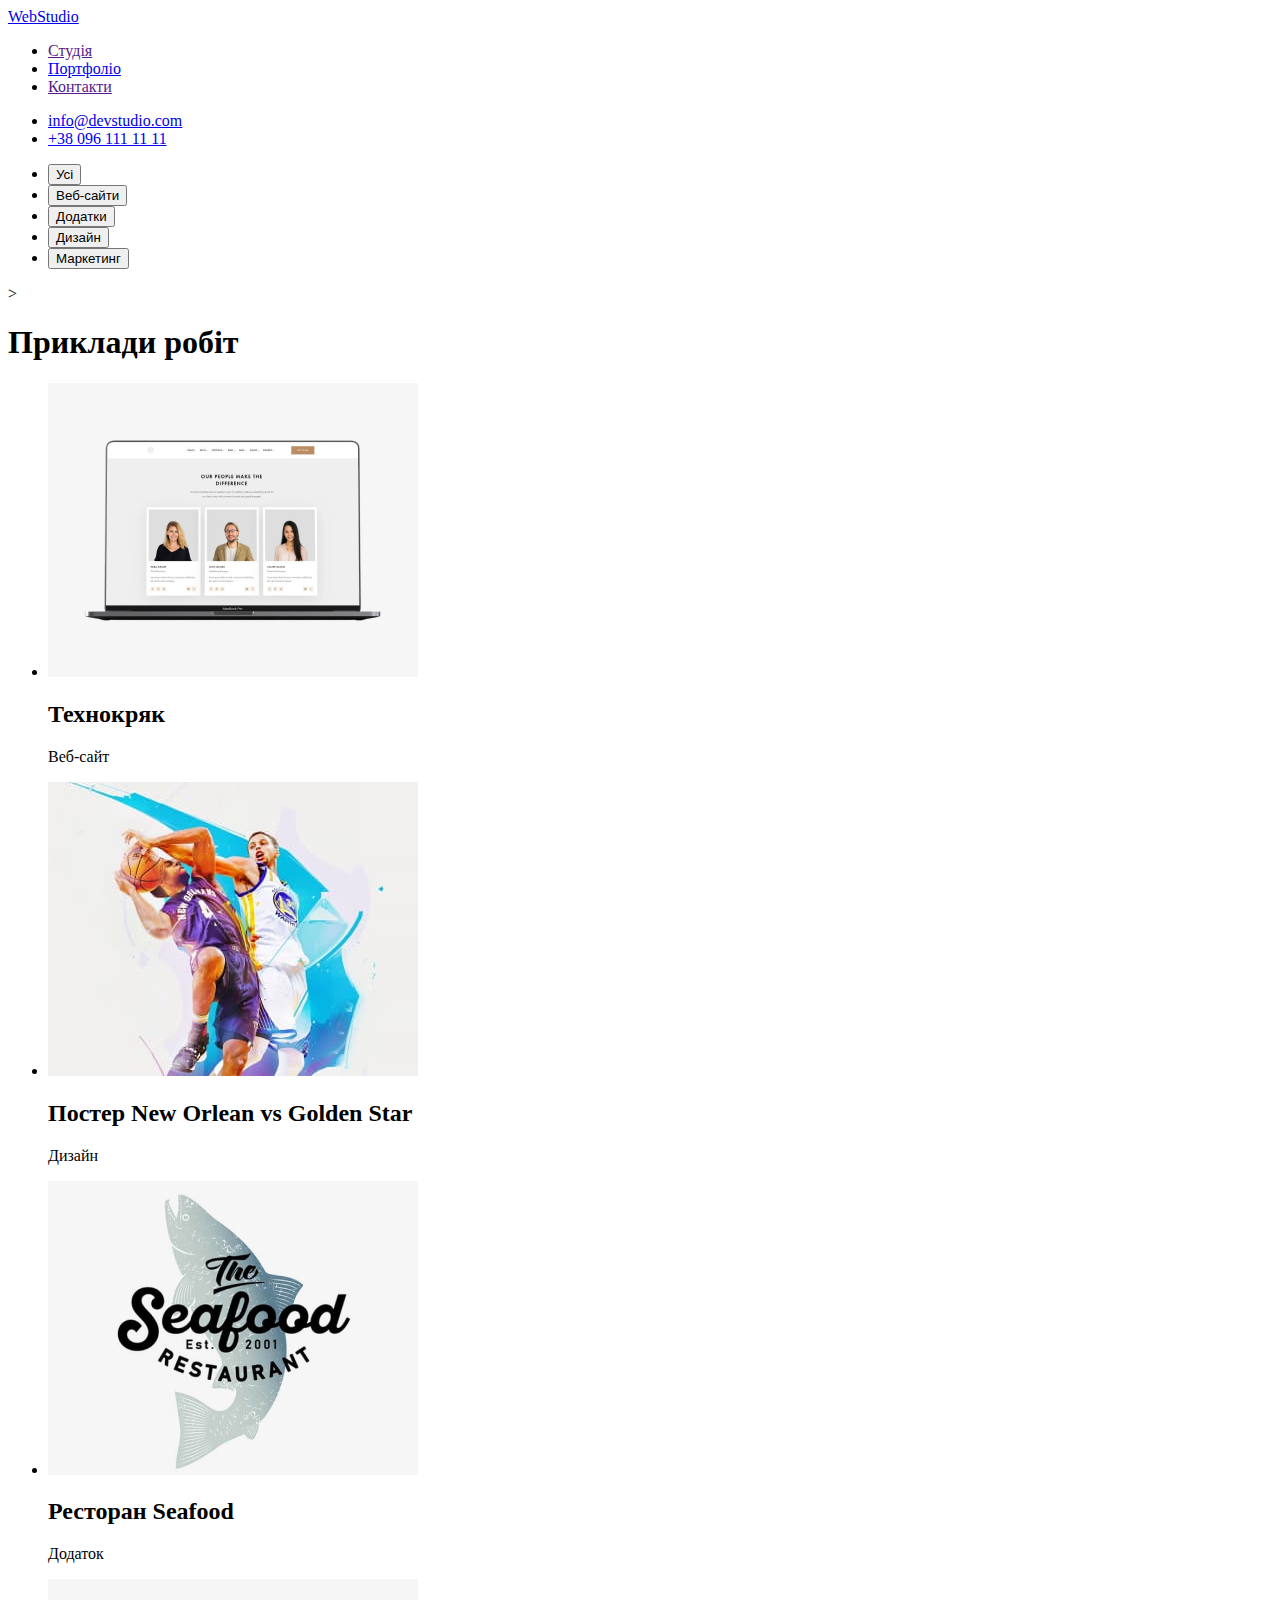
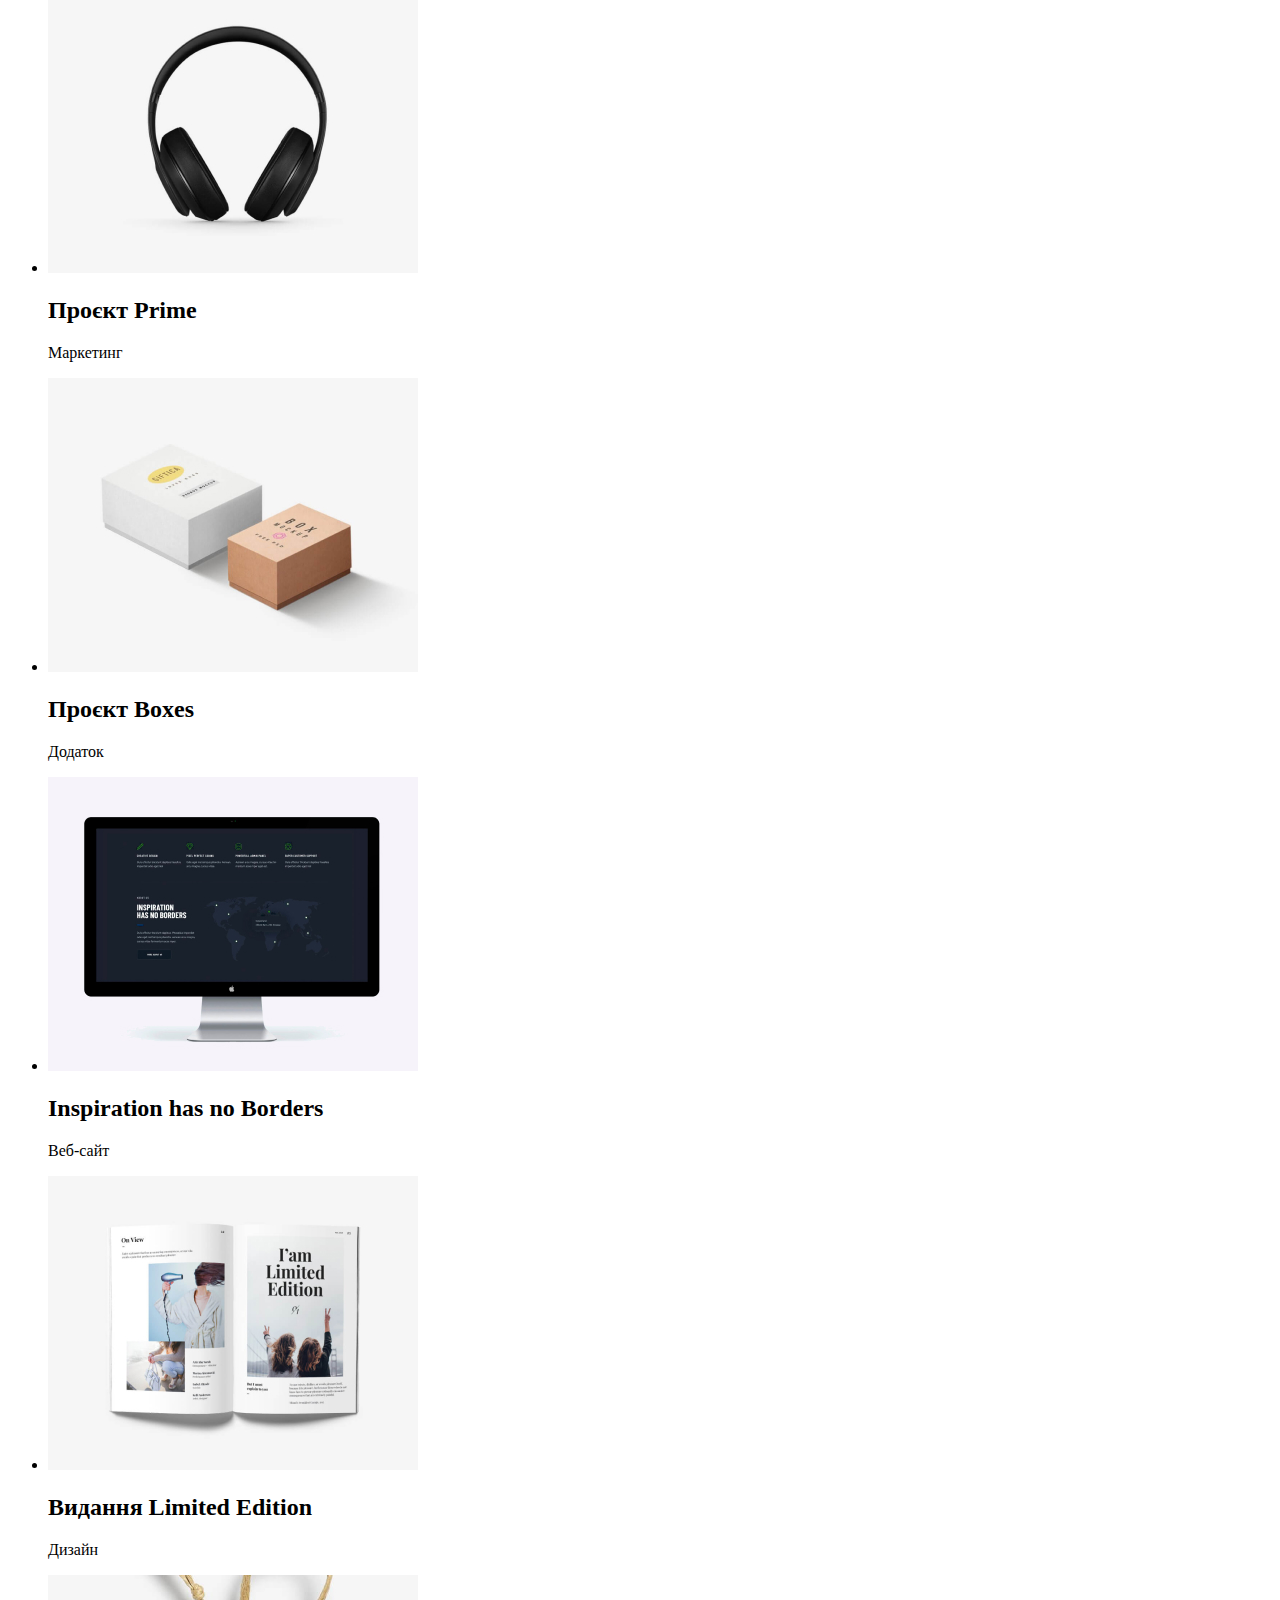
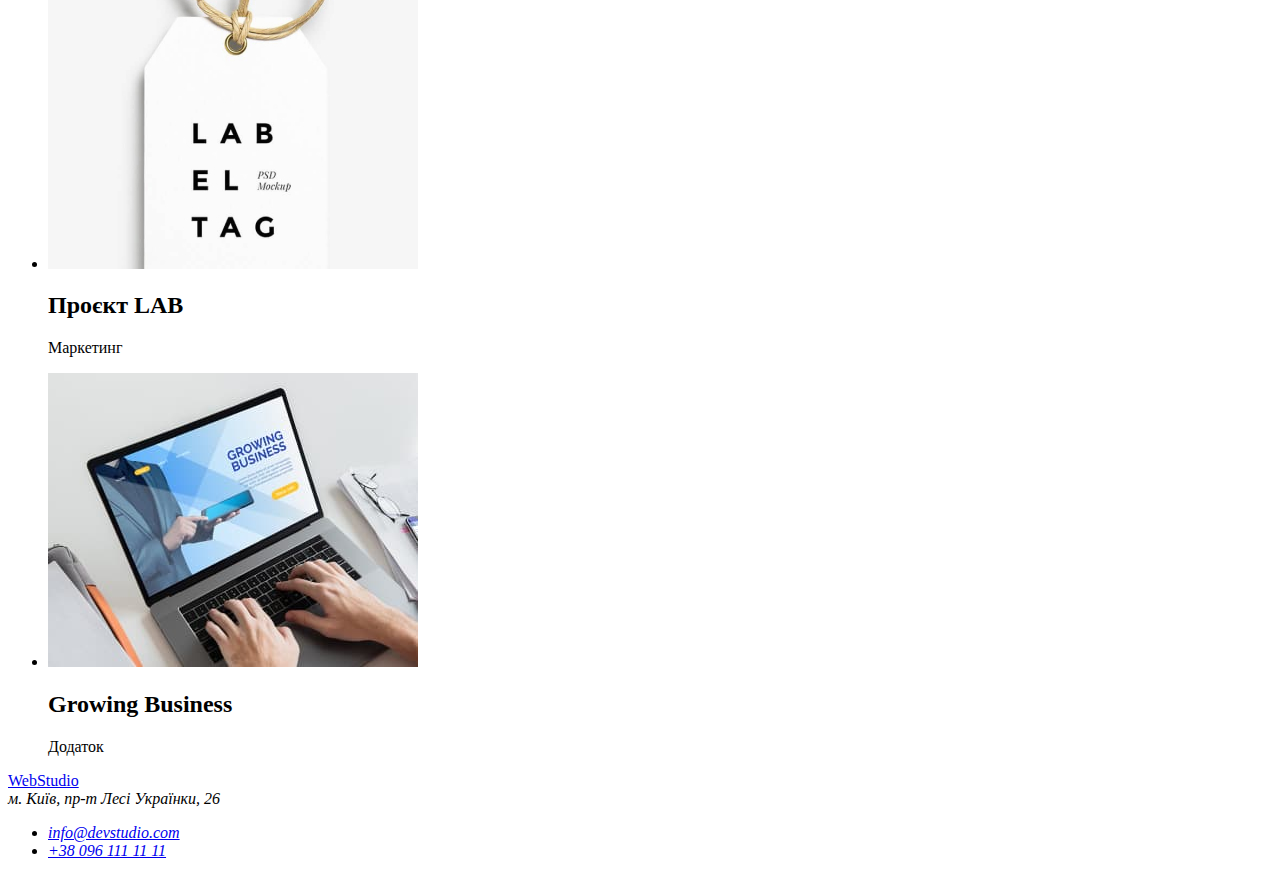
==== portfolio.html @ da038d35 "Скопіював файли з hw-02" ====
<!DOCTYPE html>
<html lang="en">
<head>
    <meta charset="UTF-8">
    <meta http-equiv="X-UA-Compatible" content="IE=edge">
    <meta name="viewport" content="width=device-width, initial-scale=1.0">
    <title>Портфоліо</title>
    <link rel="stylesheet" href="./css/styles.css">
</head>
<body>
    <header>
        <nav>
            <a href="./index.html"><span>Web</span><span>Studio</span></a>
            <ul>
                <li><a href="">Студія</a></li>
                <li><a href="./portfolio.html"  target="_blank" rel="noopener nofollow norefferer">Портфоліо</a></li>
                <li><a href="">Контакти</a></li>
            </ul>
        </nav>
        <ul>
            <li><a href="mailto:info@devstudio.com">info@devstudio.com</a></li>
            <li><a href="tel:+380961111111">+38 096 111 11 11</a></li>
        </ul>
    </header>
    <main>
        <!--Кнопки-->
        <ul>
            <li><button type="button">Усі</button></li>
            <li><button type="button">Веб-сайти</button></li>
            <li><button type="button">Додатки</button></li>
            <li><button type="button">Дизайн</button></li>
            <li><button type="button">Маркетинг</button></li>
        </ul>
        <!--Список прикладів портфоліо-->
        <section>
        <!--Прихований заголовок-->>
        <h1>Приклади робіт</h1>
        <!--Блок з макетами робіт-->
        <ul>
            <li>
                <div>
                    <img src="./images/img-2-1-techno.jpg" alt="Постер веб-сайту Технокряк" width="370" height="294">
                    <h2>Технокряк</h3>
                    <p>Веб-сайт</p>
                </div>
            </li>
            <li>
                <div>
                    <img src="./images/img-2-2-poster-orlean.jpg" alt="Постер New Orlean vs Golden Star" width="370" height="294">
                    <h2>Постер New Orlean vs Golden Star</h3>
                    <p>Дизайн</p>
                </div>
            </li>
            <li>
                <div>
                    <img src="./images/img-2-3-reataurant-seafood.jpg" alt="Постер ресторану Seafood" width="370" height="294">
                    <h2>Ресторан Seafood</h3>
                    <p>Додаток</p>
                </div>
            </li>
            <li>
                <div>
                    <img src="./images/img-2-4-prime.jpg" alt="Постер проєкту Prime" width="370" height="294">
                    <h2>Проєкт Prime</h3>
                    <p>Маркетинг</p>
                </div>
            </li>
            <li>
                <div>
                    <img src="./images/img-2-5-boxes.jpg" alt="Постер проєкту Boxes" width="370" height="294">
                    <h2>Проєкт Boxes</h3>
                    <p>Додаток</p>
                </div>
            </li>
            <li>
                <div>
                    <img src="./images/img-2-6-inspiration.jpg" alt="Постер веб-сайту Inspiration has no Borders" width="370" height="294">
                    <h2>Inspiration has no Borders</h3>
                    <p>Веб-сайт</p>
                </div>
            </li>
            <li>
                <div>
                    <img src="./images/img-2-7-limited.jpg" alt="Постер видання Limited Edition" width="370" height="294">
                    <h2>Видання Limited Edition</h3>
                    <p>Дизайн</p>
                </div>
            </li>
            <li>
                <div>
                    <img src="./images/img-2-8-lab.jpg" alt="Постер проєкту LAB" width="370" height="294">
                    <h2>Проєкт LAB</h3>
                    <p>Маркетинг</p>
                </div>
            </li>
            <li>
                <div>
                    <img src="./images/img-2-9-growing.jpg" alt="Постер додатку Growing Business" width="370" height="294">
                    <h2>Growing Business</h3>
                    <p>Додаток</p>
                </div>
            </li>
        </ul>
        </section>
    </main>
    <footer>
        <div>
            <a href="./index.html"><span>Web</span><span>Studio</span></a>
            <address>
                м. Київ, пр-т Лесі Українки, 26
                <ul>
                    <li><a href="mailto:info@devstudio.com">info@devstudio.com</a></li>
                    <li><a href="tel:+380961111111">+38 096 111 11 11</a></li>
                </ul>
            </address>
        </div>
    </footer>
</body>
</html>
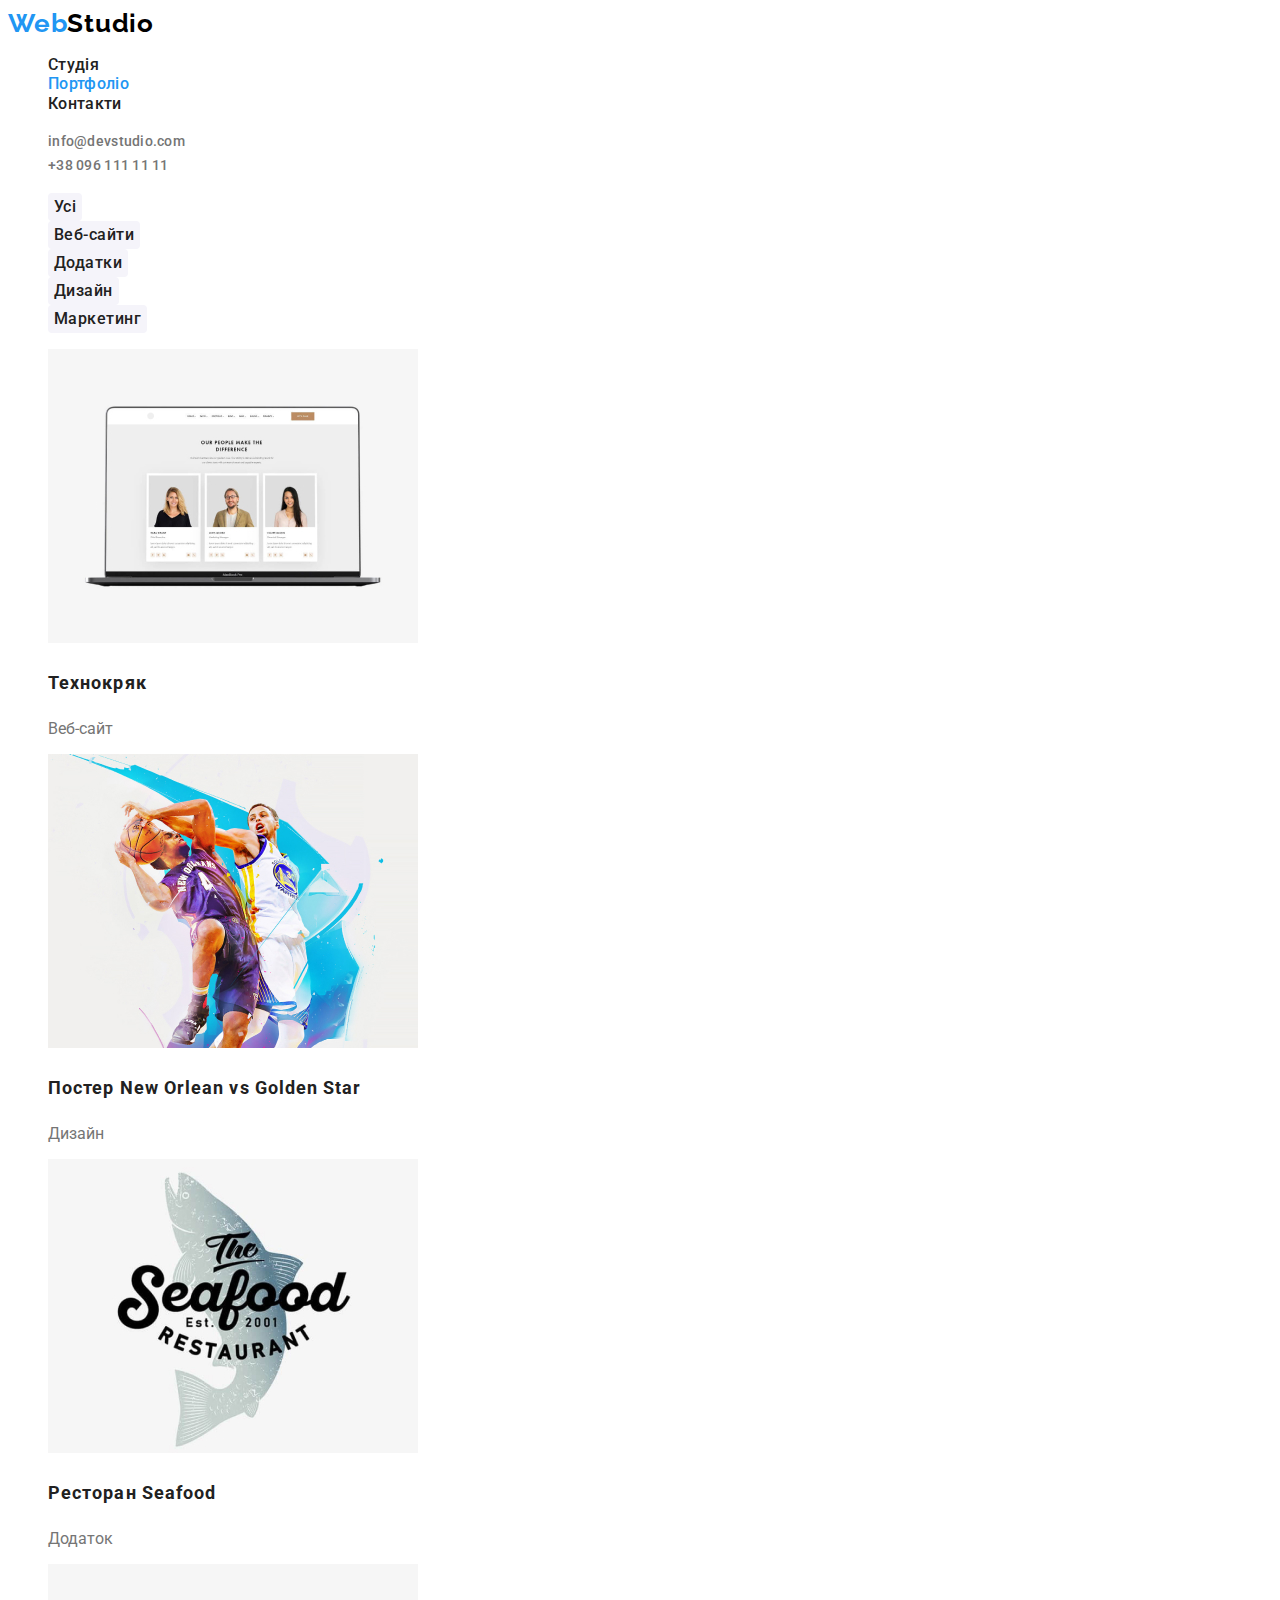
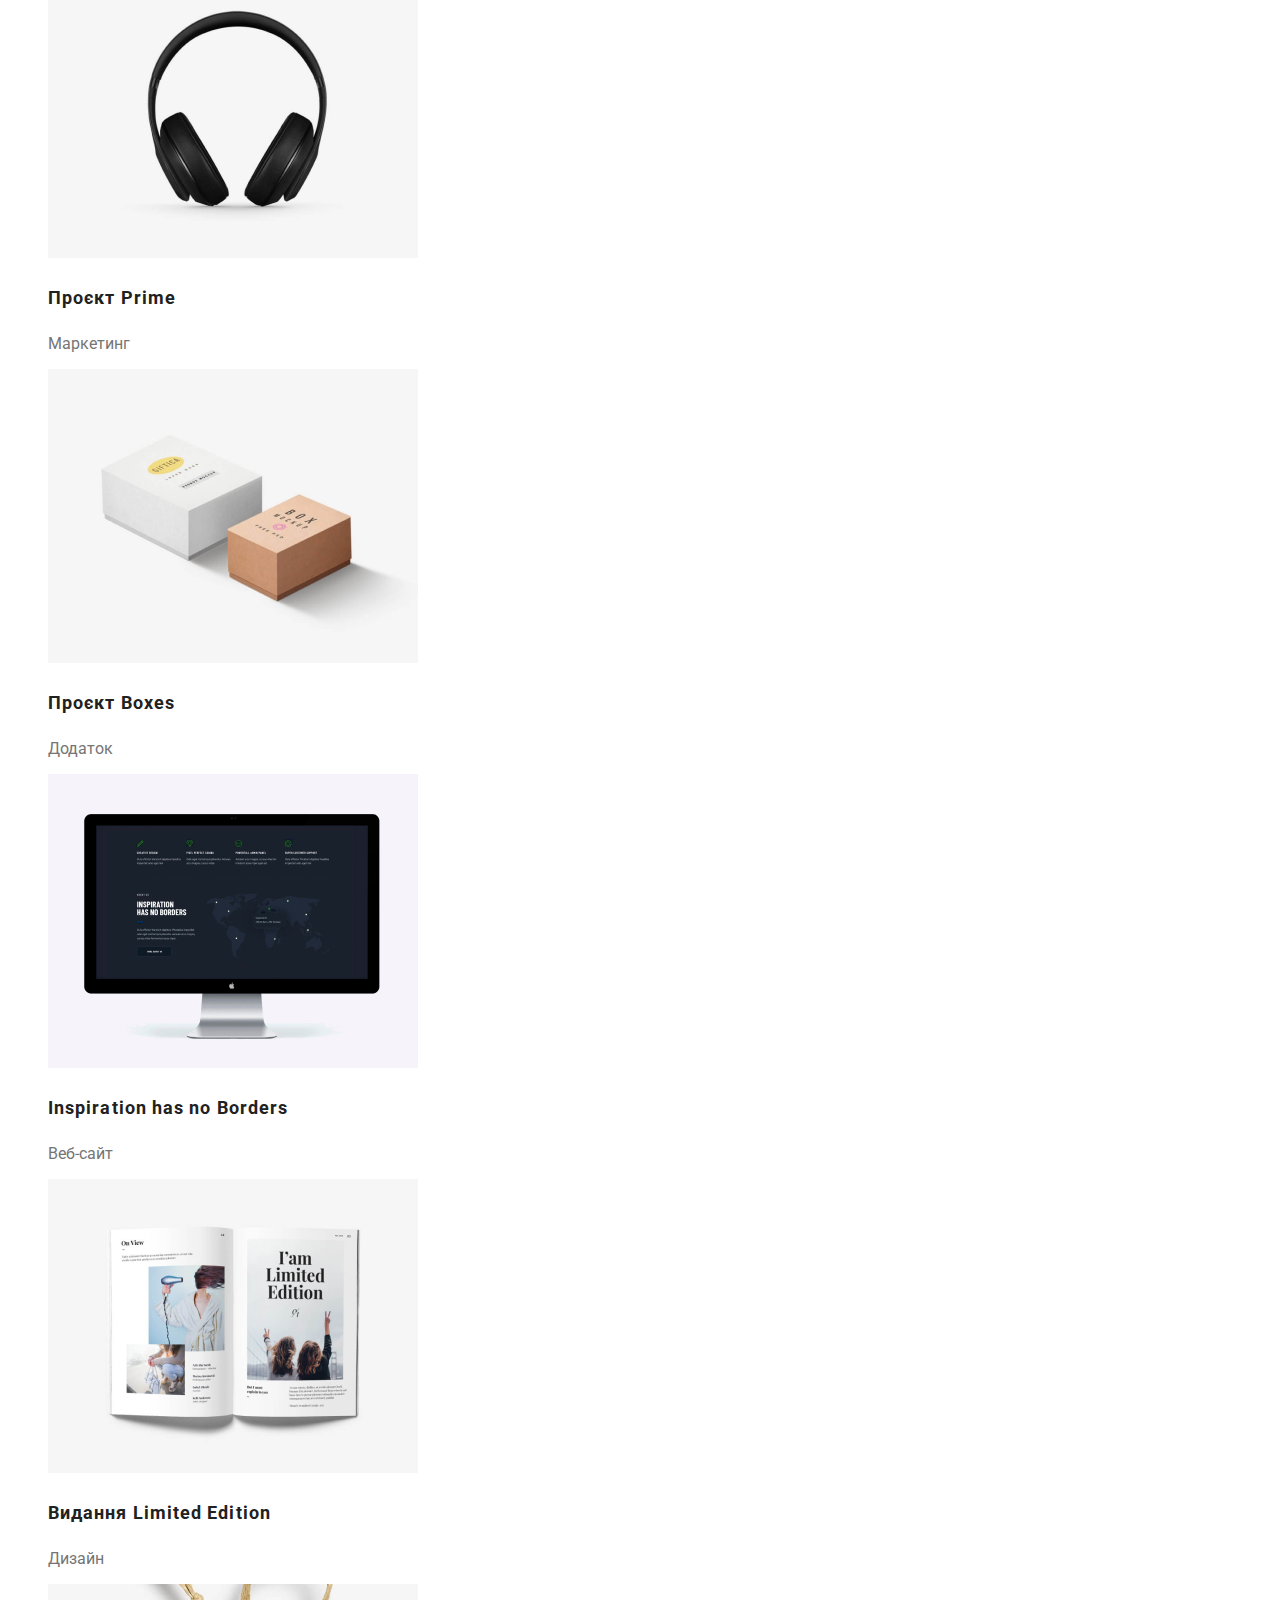
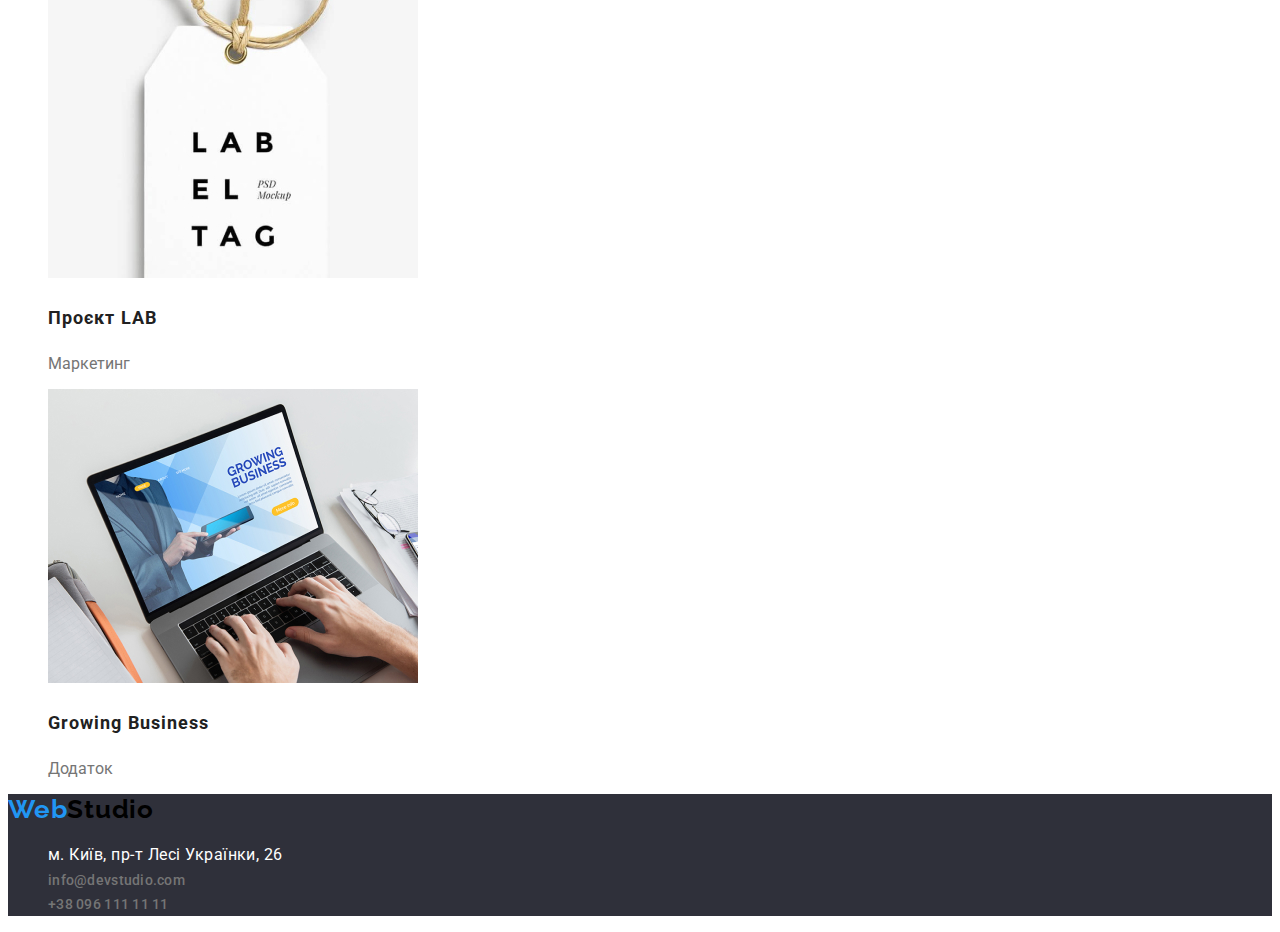
==== commit e584b46d: "Замінив файли" ====
--- a/portfolio.html
+++ b/portfolio.html
@@ -1,119 +1,187 @@
 <!DOCTYPE html>
-<html lang="en">
-<head>
-    <meta charset="UTF-8">
-    <meta http-equiv="X-UA-Compatible" content="IE=edge">
-    <meta name="viewport" content="width=device-width, initial-scale=1.0">
+<html lang="uk">
+  <head>
+    <meta charset="UTF-8" />
+    <meta http-equiv="X-UA-Compatible" content="IE=edge" />
+    <meta name="viewport" content="width=device-width, initial-scale=1.0" />
     <title>Портфоліо</title>
-    <link rel="stylesheet" href="./css/styles.css">
-</head>
-<body>
+    <link rel="preconnect" href="https://fonts.googleapis.com" />
+    <link rel="preconnect" href="https://fonts.gstatic.com" crossorigin />
+    <link
+      href="https://fonts.googleapis.com/css2?family=Raleway:wght@700&family=Roboto:wght@400;500;700;900&display=swap"
+      rel="stylesheet"
+    />
+    <link rel="stylesheet" href="./css/styles.css" />
+  </head>
+  <body>
     <header>
-        <nav>
-            <a href="./index.html"><span>Web</span><span>Studio</span></a>
-            <ul>
-                <li><a href="">Студія</a></li>
-                <li><a href="./portfolio.html"  target="_blank" rel="noopener nofollow norefferer">Портфоліо</a></li>
-                <li><a href="">Контакти</a></li>
-            </ul>
-        </nav>
+      <nav>
+        <a lang="en" class="link logo-link" href="./index.html"
+          >Web<span class="logo-link-black">Studio</span></a
+        >
         <ul>
-            <li><a href="mailto:info@devstudio.com">info@devstudio.com</a></li>
-            <li><a href="tel:+380961111111">+38 096 111 11 11</a></li>
+          <li><a class="link nav-link" href="./index.html">Студія</a></li>
+          <li><a class="link nav-link current" href="./portfolio.html">Портфоліо</a></li>
+          <li><a class="link nav-link" href="">Контакти</a></li>
         </ul>
+      </nav>
+      <!--Contact links-->
+      <ul>
+        <li>
+          <a class="link contact-link" href="mailto:info@devstudio.com">info@devstudio.com</a>
+        </li>
+        <li><a class="link contact-link" href="tel:+380961111111">+38 096 111 11 11</a></li>
+      </ul>
     </header>
     <main>
+      <section>
         <!--Кнопки-->
+        <h1 class="hidden">Портфоліо</h1>
         <ul>
-            <li><button type="button">Усі</button></li>
-            <li><button type="button">Веб-сайти</button></li>
-            <li><button type="button">Додатки</button></li>
-            <li><button type="button">Дизайн</button></li>
-            <li><button type="button">Маркетинг</button></li>
+          <li><button class="portfolio-button" type="button">Усі</button></li>
+          <li><button class="portfolio-button" type="button">Веб-сайти</button></li>
+          <li><button class="portfolio-button" type="button">Додатки</button></li>
+          <li><button class="portfolio-button" type="button">Дизайн</button></li>
+          <li><button class="portfolio-button" type="button">Маркетинг</button></li>
         </ul>
         <!--Список прикладів портфоліо-->
-        <section>
-        <!--Прихований заголовок-->>
-        <h1>Приклади робіт</h1>
-        <!--Блок з макетами робіт-->
+        <h2 class="hidden">Список прикладів портфоліо</h2>
         <ul>
+          <li>
+            <div>
+              <img
+                src="./images/img-2-1-techno.jpg"
+                alt="Постер веб-сайту Технокряк"
+                width="370"
+                height="294"
+              />
+              <h3 class="portfolio-h3">Технокряк</h3>
+              <p class="simple-portfolio-text">Веб-сайт</p>
+            </div>
+          </li>
+          <li>
+            <div>
+              <img
+                src="./images/img-2-2-poster-orlean.jpg"
+                alt="Постер New Orlean vs Golden Star"
+                width="370"
+                height="294"
+              />
+              <h3 class="portfolio-h3">Постер <span lang="en">New Orlean vs Golden Star</span></h3>
+              <p class="simple-portfolio-text">Дизайн</p>
+            </div>
+          </li>
+          <li>
+            <div>
+              <img
+                src="./images/img-2-3-reataurant-seafood.jpg"
+                alt="Постер ресторану Seafood"
+                width="370"
+                height="294"
+              />
+              <h3 class="portfolio-h3">Ресторан <span lang="en">Seafood</span></h3>
+              <p class="simple-portfolio-text">Додаток</p>
+            </div>
+          </li>
+          <li>
+            <div>
+              <img
+                src="./images/img-2-4-prime.jpg"
+                alt="Постер проєкту Prime"
+                width="370"
+                height="294"
+              />
+              <h3 class="portfolio-h3">Проєкт <span lang="en">Prime</span></h3>
+              <p class="simple-portfolio-text">Маркетинг</p>
+            </div>
+          </li>
+          <li>
+            <div>
+              <img
+                src="./images/img-2-5-boxes.jpg"
+                alt="Постер проєкту Boxes"
+                width="370"
+                height="294"
+              />
+              <h3 class="portfolio-h3">Проєкт <span lang="en">Boxes</span></h3>
+              <p class="simple-portfolio-text">Додаток</p>
+            </div>
+          </li>
+          <li>
+            <div>
+              <img
+                src="./images/img-2-6-inspiration.jpg"
+                alt="Постер веб-сайту Inspiration has no Borders"
+                width="370"
+                height="294"
+              />
+              <h3 lang="en" class="portfolio-h3">Inspiration has no Borders</h3>
+              <p class="simple-portfolio-text">Веб-сайт</p>
+            </div>
+          </li>
+          <li>
+            <div>
+              <img
+                src="./images/img-2-7-limited.jpg"
+                alt="Постер видання Limited Edition"
+                width="370"
+                height="294"
+              />
+              <h3 class="portfolio-h3">Видання <span lang="en">Limited Edition</span></h3>
+              <p class="simple-portfolio-text">Дизайн</p>
+            </div>
+          </li>
+          <li>
+            <div>
+              <img
+                src="./images/img-2-8-lab.jpg"
+                alt="Постер проєкту LAB"
+                width="370"
+                height="294"
+              />
+              <h3 class="portfolio-h3">Проєкт <span lang="en">LAB</span></h3>
+              <p class="simple-portfolio-text">Маркетинг</p>
+            </div>
+          </li>
+          <li>
+            <div>
+              <img
+                src="./images/img-2-9-growing.jpg"
+                alt="Постер додатку Growing Business"
+                width="370"
+                height="294"
+              />
+              <h3 lang="en" class="portfolio-h3">Growing Business</h3>
+              <p class="simple-portfolio-text">Додаток</p>
+            </div>
+          </li>
+        </ul>
+      </section>
+    </main>
+    <footer>
+      <div class="footer-color">
+        <a lang="en" class="link logo-link" href="./index.html"
+          >Web<span class="logo-link-black">Studio</span></a
+        >
+        <address>
+          <ul>
             <li>
-                <div>
-                    <img src="./images/img-2-1-techno.jpg" alt="Постер веб-сайту Технокряк" width="370" height="294">
-                    <h2>Технокряк</h3>
-                    <p>Веб-сайт</p>
-                </div>
+              <a
+                class="footer-address link"
+                lang="uk"
+                href="https://www.google.com.ua/maps/place/%D0%B1%D1%83%D0%BB%D1%8C%D0%B2%D0%B0%D1%80+%D0%9B%D0%B5%D1%81%D1%96+%D0%A3%D0%BA%D1%80%D0%B0%D1%97%D0%BD%D0%BA%D0%B8,+26,+%D0%9A%D0%B8%D1%97%D0%B2,+02000/@50.4265807,30.5361971,17z/data=!3m1!4b1!4m5!3m4!1s0x40d4cf0e033ecbe9:0x57a4dffefec77da0!8m2!3d50.4265807!4d30.5383858"
+                >м. Київ, пр-т Лесі Українки, 26</a
+              >
             </li>
             <li>
-                <div>
-                    <img src="./images/img-2-2-poster-orlean.jpg" alt="Постер New Orlean vs Golden Star" width="370" height="294">
-                    <h2>Постер New Orlean vs Golden Star</h3>
-                    <p>Дизайн</p>
-                </div>
+              <a class="link contact-link" href="mailto:info@devstudio.com">info@devstudio.com</a>
             </li>
             <li>
-                <div>
-                    <img src="./images/img-2-3-reataurant-seafood.jpg" alt="Постер ресторану Seafood" width="370" height="294">
-                    <h2>Ресторан Seafood</h3>
-                    <p>Додаток</p>
-                </div>
+              <a class="link contact-link" href="tel:+380961111111">+38 096 111 11 11</a>
             </li>
-            <li>
-                <div>
-                    <img src="./images/img-2-4-prime.jpg" alt="Постер проєкту Prime" width="370" height="294">
-                    <h2>Проєкт Prime</h3>
-                    <p>Маркетинг</p>
-                </div>
-            </li>
-            <li>
-                <div>
-                    <img src="./images/img-2-5-boxes.jpg" alt="Постер проєкту Boxes" width="370" height="294">
-                    <h2>Проєкт Boxes</h3>
-                    <p>Додаток</p>
-                </div>
-            </li>
-            <li>
-                <div>
-                    <img src="./images/img-2-6-inspiration.jpg" alt="Постер веб-сайту Inspiration has no Borders" width="370" height="294">
-                    <h2>Inspiration has no Borders</h3>
-                    <p>Веб-сайт</p>
-                </div>
-            </li>
-            <li>
-                <div>
-                    <img src="./images/img-2-7-limited.jpg" alt="Постер видання Limited Edition" width="370" height="294">
-                    <h2>Видання Limited Edition</h3>
-                    <p>Дизайн</p>
-                </div>
-            </li>
-            <li>
-                <div>
-                    <img src="./images/img-2-8-lab.jpg" alt="Постер проєкту LAB" width="370" height="294">
-                    <h2>Проєкт LAB</h3>
-                    <p>Маркетинг</p>
-                </div>
-            </li>
-            <li>
-                <div>
-                    <img src="./images/img-2-9-growing.jpg" alt="Постер додатку Growing Business" width="370" height="294">
-                    <h2>Growing Business</h3>
-                    <p>Додаток</p>
-                </div>
-            </li>
-        </ul>
-        </section>
-    </main>
-    <footer>
-        <div>
-            <a href="./index.html"><span>Web</span><span>Studio</span></a>
-            <address>
-                м. Київ, пр-т Лесі Українки, 26
-                <ul>
-                    <li><a href="mailto:info@devstudio.com">info@devstudio.com</a></li>
-                    <li><a href="tel:+380961111111">+38 096 111 11 11</a></li>
-                </ul>
-            </address>
-        </div>
+          </ul>
+        </address>
+      </div>
     </footer>
-</body>
-</html>+  </body>
+</html>
--- a/css/styles.css
+++ b/css/styles.css
@@ -0,0 +1,186 @@
+:root {
+  --main-color: #2f303a;
+  --accent-color: #2196f3;
+  --headers-color: #212121;
+  --simple-text-color: #757575;
+  --cursor: pointer;
+}
+
+body {
+  font-family: Roboto, sans-serif;
+  background-color: #ffffff;
+}
+
+li {
+  list-style-type: none;
+}
+
+.contact-link {
+  font-weight: 500;
+  font-size: 14px;
+  font-style: normal;
+  line-height: calc(24 / 14);
+  letter-spacing: 0.02em;
+
+  color: #757575;
+}
+
+.contact-link:hover,
+.contact-link:focus,
+.footer-address:hover,
+.footer-address:focus {
+  color: #2196f3;
+}
+
+.link {
+  text-decoration: none;
+}
+
+.logo-link {
+  font-family: 'Raleway', sans-serif;
+  font-weight: 700;
+  font-size: 26px;
+  line-height: calc(31 / 26);
+  letter-spacing: 0.03em;
+
+  color: #2196f3;
+}
+
+.logo-link-black {
+  color: black;
+}
+
+.nav-link {
+  color: #212121;
+  font-weight: 500;
+  line-height: calc(16 / 14);
+  letter-spacing: 0.02em;
+}
+
+.current.nav-link,
+.nav-link:hover,
+.nav-link:focus {
+  color: var(--accent-color);
+}
+
+.hero {
+  background-color: var(--main-color);
+}
+
+h1 {
+  font-weight: 900;
+  font-size: 44px;
+  line-height: calc(60 / 44);
+  text-align: center;
+  letter-spacing: 0.06em;
+  text-transform: uppercase;
+
+  color: #ffffff;
+  width: 696px;
+  padding: 200px 452px 280px 452px;
+}
+
+.hero-button {
+  font-weight: 700;
+  color: white;
+  background-color: #2196f3;
+  border: none;
+  box-shadow: 0px 4px 4px rgba(0, 0, 0, 0.25);
+  border-radius: 4px;
+  cursor: pointer;
+  padding: 10px 32px;
+}
+
+.footer-address {
+  font-family: 'Roboto';
+  line-height: calc(24 / 14);
+  font-style: normal;
+  letter-spacing: 0.03em;
+  color: #ffffff;
+}
+
+.footer-color {
+  background-color: var(--main-color);
+}
+
+.portfolio-button {
+  font-family: 'Roboto';
+  font-weight: 500;
+  font-size: 16px;
+  line-height: calc(26 / 16);
+
+  text-align: center;
+  letter-spacing: 0.03em;
+
+  color: #212121;
+  background-color: #f5f4fa;
+  cursor: var(--cursor);
+  border: 0px solid;
+  border-radius: 4px;
+}
+
+.portfolio-button:hover,
+.portfolio-button:focus {
+  font-family: 'Roboto';
+  font-weight: 500;
+  font-size: 16px;
+  line-height: calc(26 / 16);
+
+  text-align: center;
+  letter-spacing: 0.03em;
+  background-color: var(--accent-color);
+  color: #ffffff;
+}
+
+.hidden {
+  display: none;
+}
+
+.studio-h3-header {
+  font-weight: 700;
+  line-height: calc(16 / 14);
+  letter-spacing: 0.03em;
+  text-transform: uppercase;
+  text-align: center;
+
+  color: var(--headers-color);
+}
+
+.simple-text {
+  color: var(--simple-text-color);
+  text-align: center;
+}
+
+.team-names {
+  font-weight: 500;
+  font-size: 16px;
+  line-height: calc(19 / 16);
+
+  text-align: center;
+  letter-spacing: 0.03em;
+
+  color: var(--headers-color);
+}
+
+.studio-h2-header {
+  font-family: 'Roboto';
+  font-weight: 700;
+  font-size: 36px;
+  line-height: calc(42 / 36);
+  text-align: center;
+  letter-spacing: 0.03em;
+  color: var(--headers-color);
+}
+
+.portfolio-h3 {
+  font-weight: 700;
+  font-size: 18px;
+  line-height: calc(36 / 18);
+
+  letter-spacing: 0.06em;
+  color: var(--headers-color);
+}
+
+.simple-portfolio-text {
+  color: var(--simple-text-color);
+}
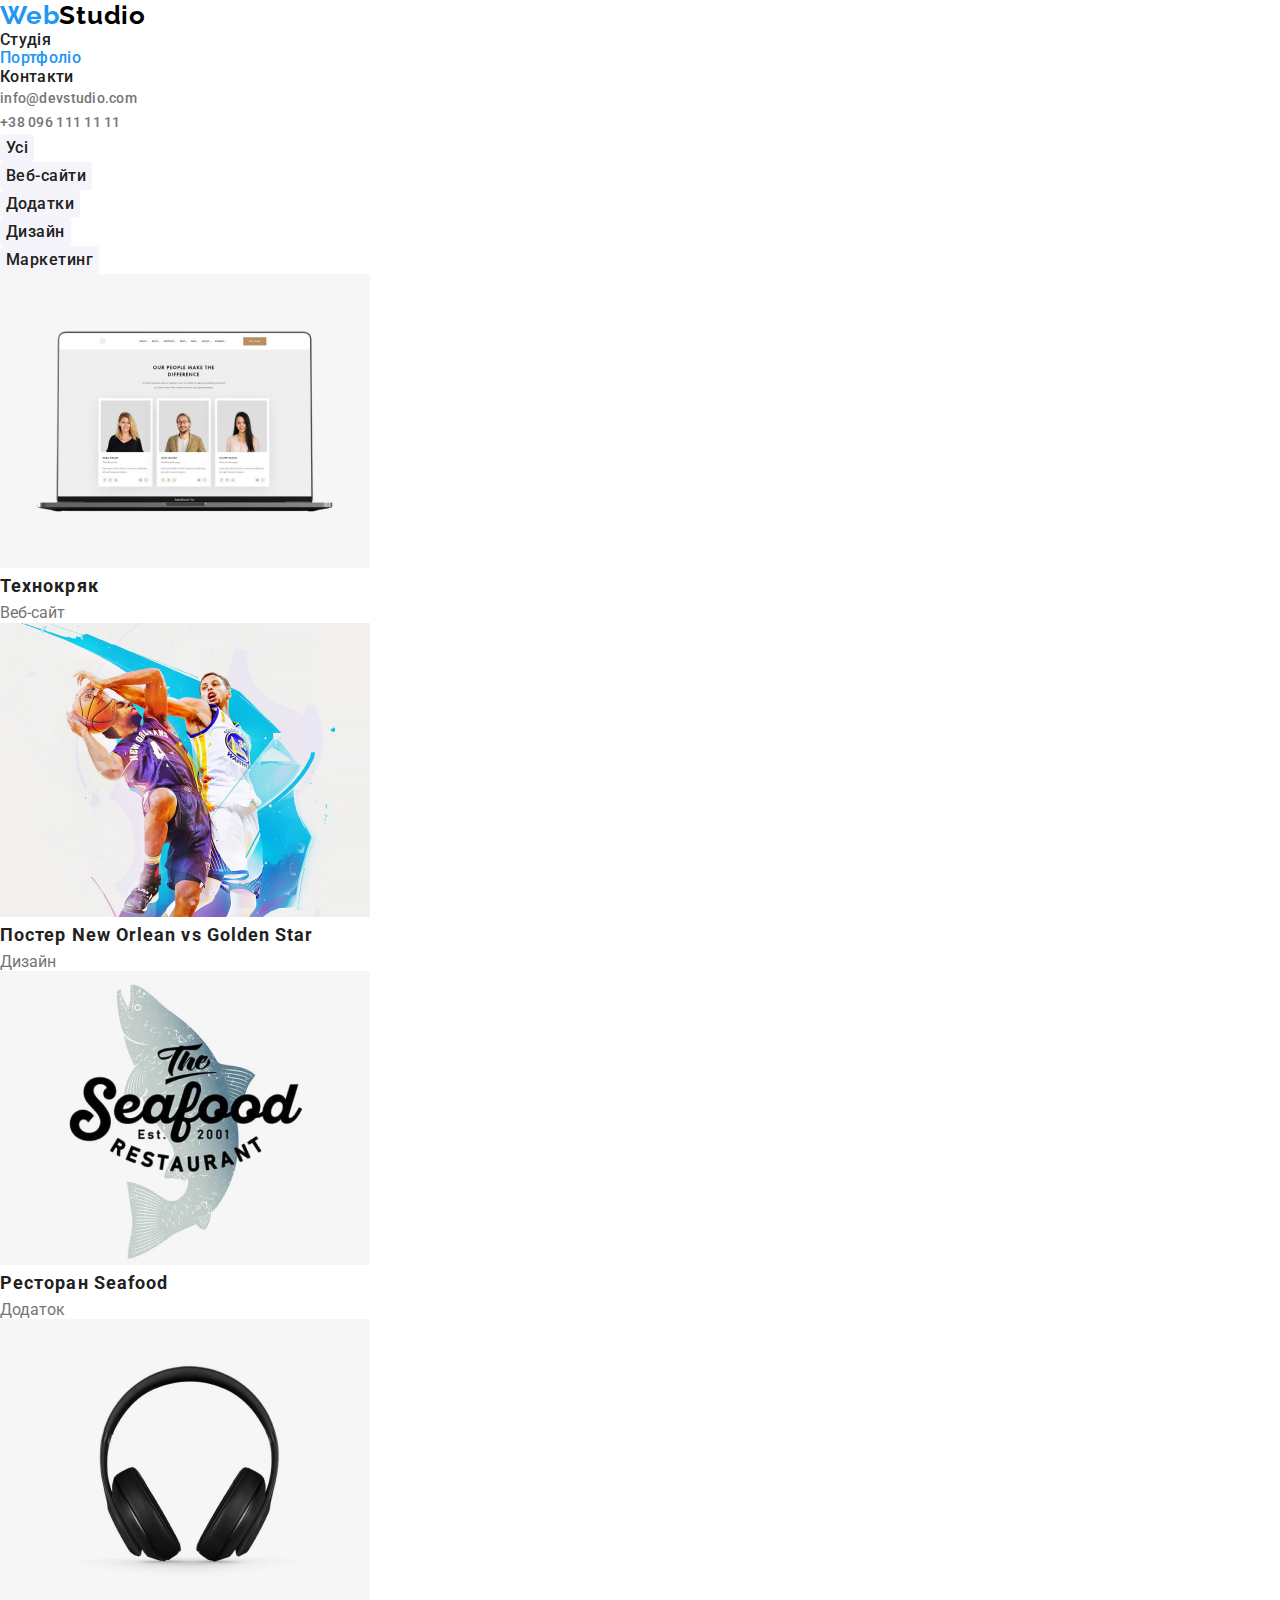
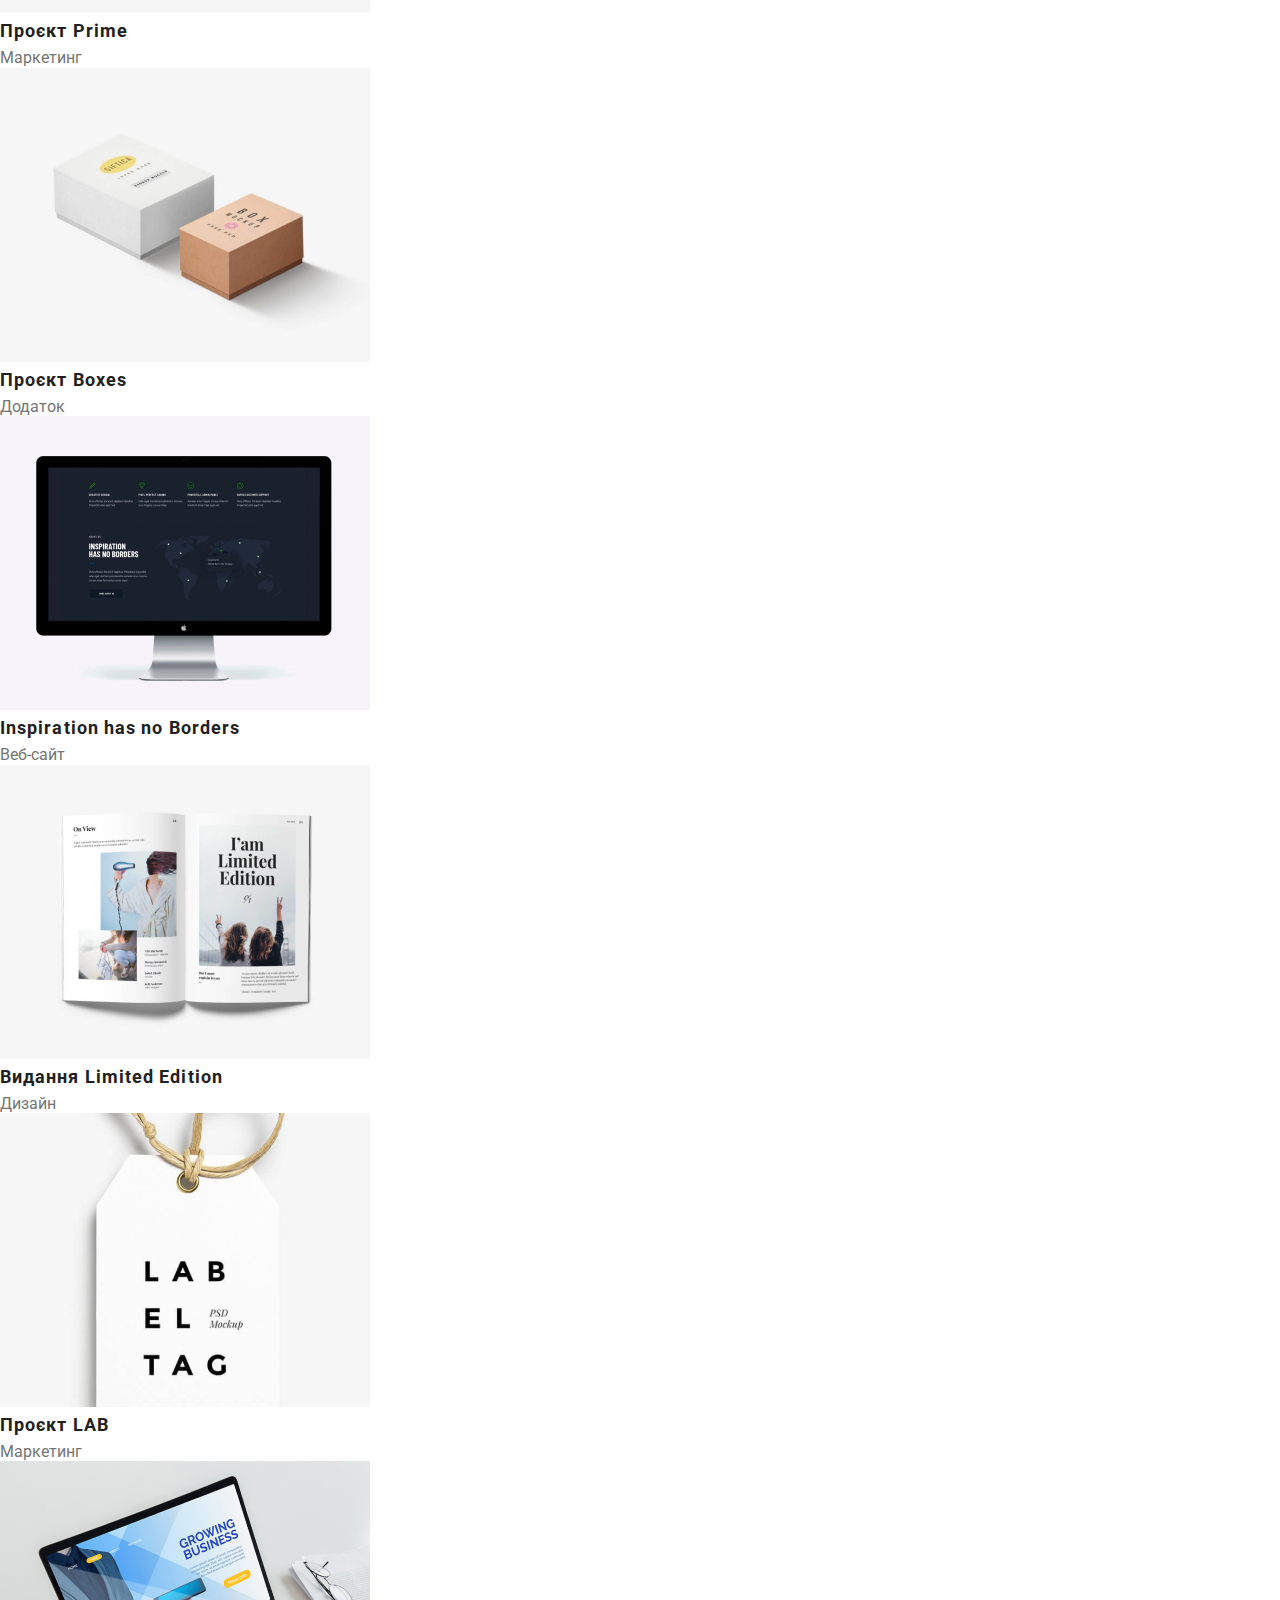
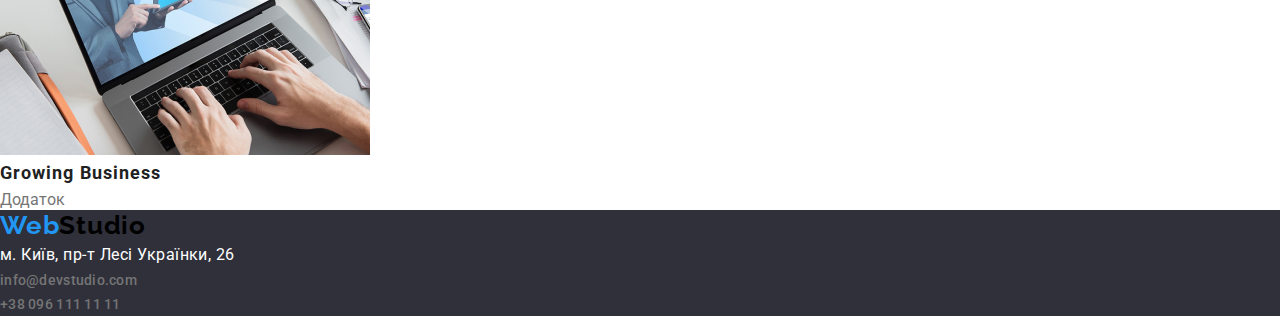
==== commit 88aadafa: "Виправив розміри шрифтів" ====
--- a/portfolio.html
+++ b/portfolio.html
@@ -11,6 +11,7 @@
       href="https://fonts.googleapis.com/css2?family=Raleway:wght@700&family=Roboto:wght@400;500;700;900&display=swap"
       rel="stylesheet"
     />
+    <link rel="stylesheet" href="https://cdn.jsdelivr.net/npm/modern-normalize@1.1.0/modern-normalize.min.css">
     <link rel="stylesheet" href="./css/styles.css" />
   </head>
   <body>
--- a/css/styles.css
+++ b/css/styles.css
@@ -11,6 +11,25 @@
   background-color: #ffffff;
 }
 
+.container {
+  width: 1600px;
+}
+
+h1,h2,h3,h4,p {
+  margin-top: 0;
+  margin-bottom: 0;
+}
+
+ul,ol {
+  margin-top: 0;
+  margin-bottom: 0;
+  padding-left: 0;
+}
+
+img {
+  display: block;
+}
+
 li {
   list-style-type: none;
 }
@@ -76,9 +95,9 @@
   text-transform: uppercase;
 
   color: #ffffff;
+  display: inline-block;
   width: 696px;
-  padding: 200px 452px 280px 452px;
-}
+  }
 
 .hero-button {
   font-weight: 700;
@@ -138,6 +157,7 @@
 
 .studio-h3-header {
   font-weight: 700;
+  font-size: 14px;
   line-height: calc(16 / 14);
   letter-spacing: 0.03em;
   text-transform: uppercase;
@@ -149,22 +169,25 @@
 .simple-text {
   color: var(--simple-text-color);
   text-align: center;
+  font-size: 14px;
+  line-height: calc(24 / 14);
 }
 
 .team-names {
   font-weight: 500;
   font-size: 16px;
   line-height: calc(19 / 16);
-
-  text-align: center;
-  letter-spacing: 0.03em;
-
-  color: var(--headers-color);
-}
+  text-align: center;
+  letter-spacing: 0.03em;
+  color: var(--headers-color);
+}
+
+.simple-text-team {
+  color: var(--simple-text-color);
+  text-align: center;
+ }
 
 .studio-h2-header {
-  font-family: 'Roboto';
-  font-weight: 700;
   font-size: 36px;
   line-height: calc(42 / 36);
   text-align: center;
